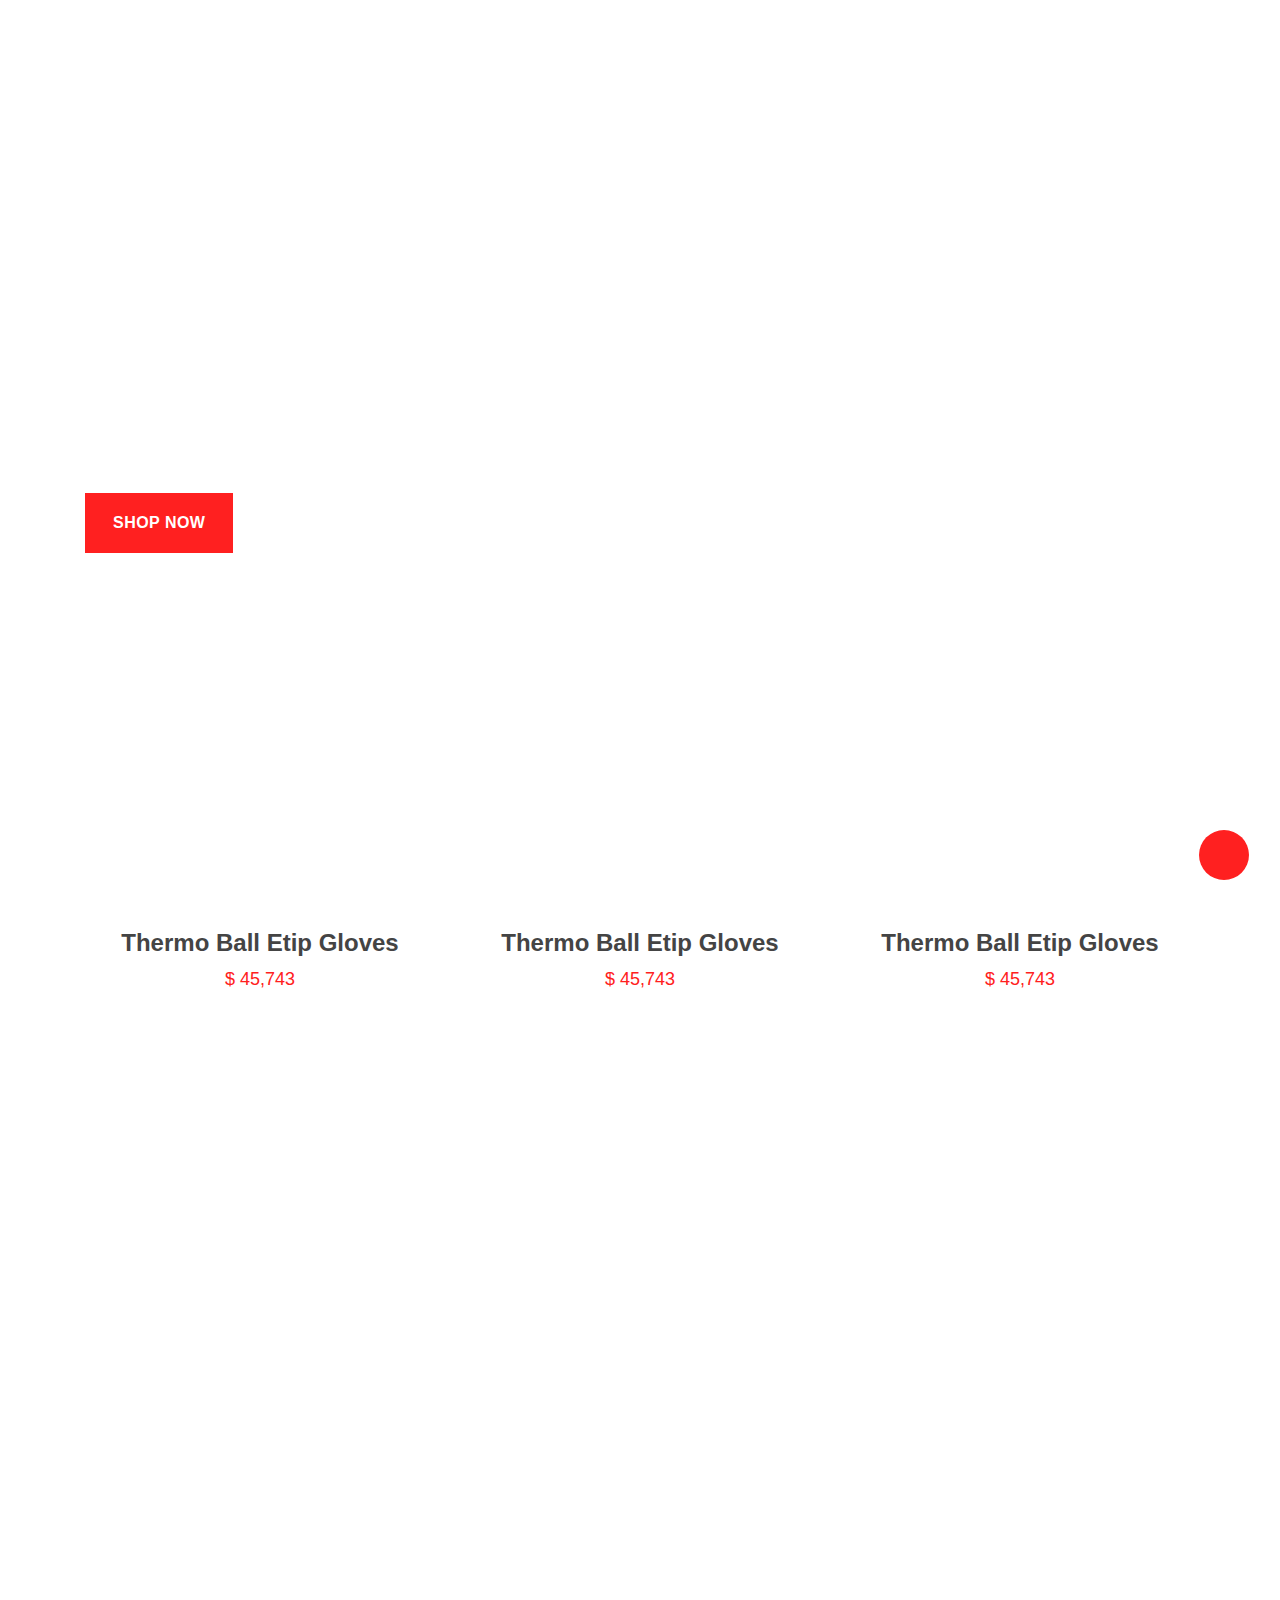
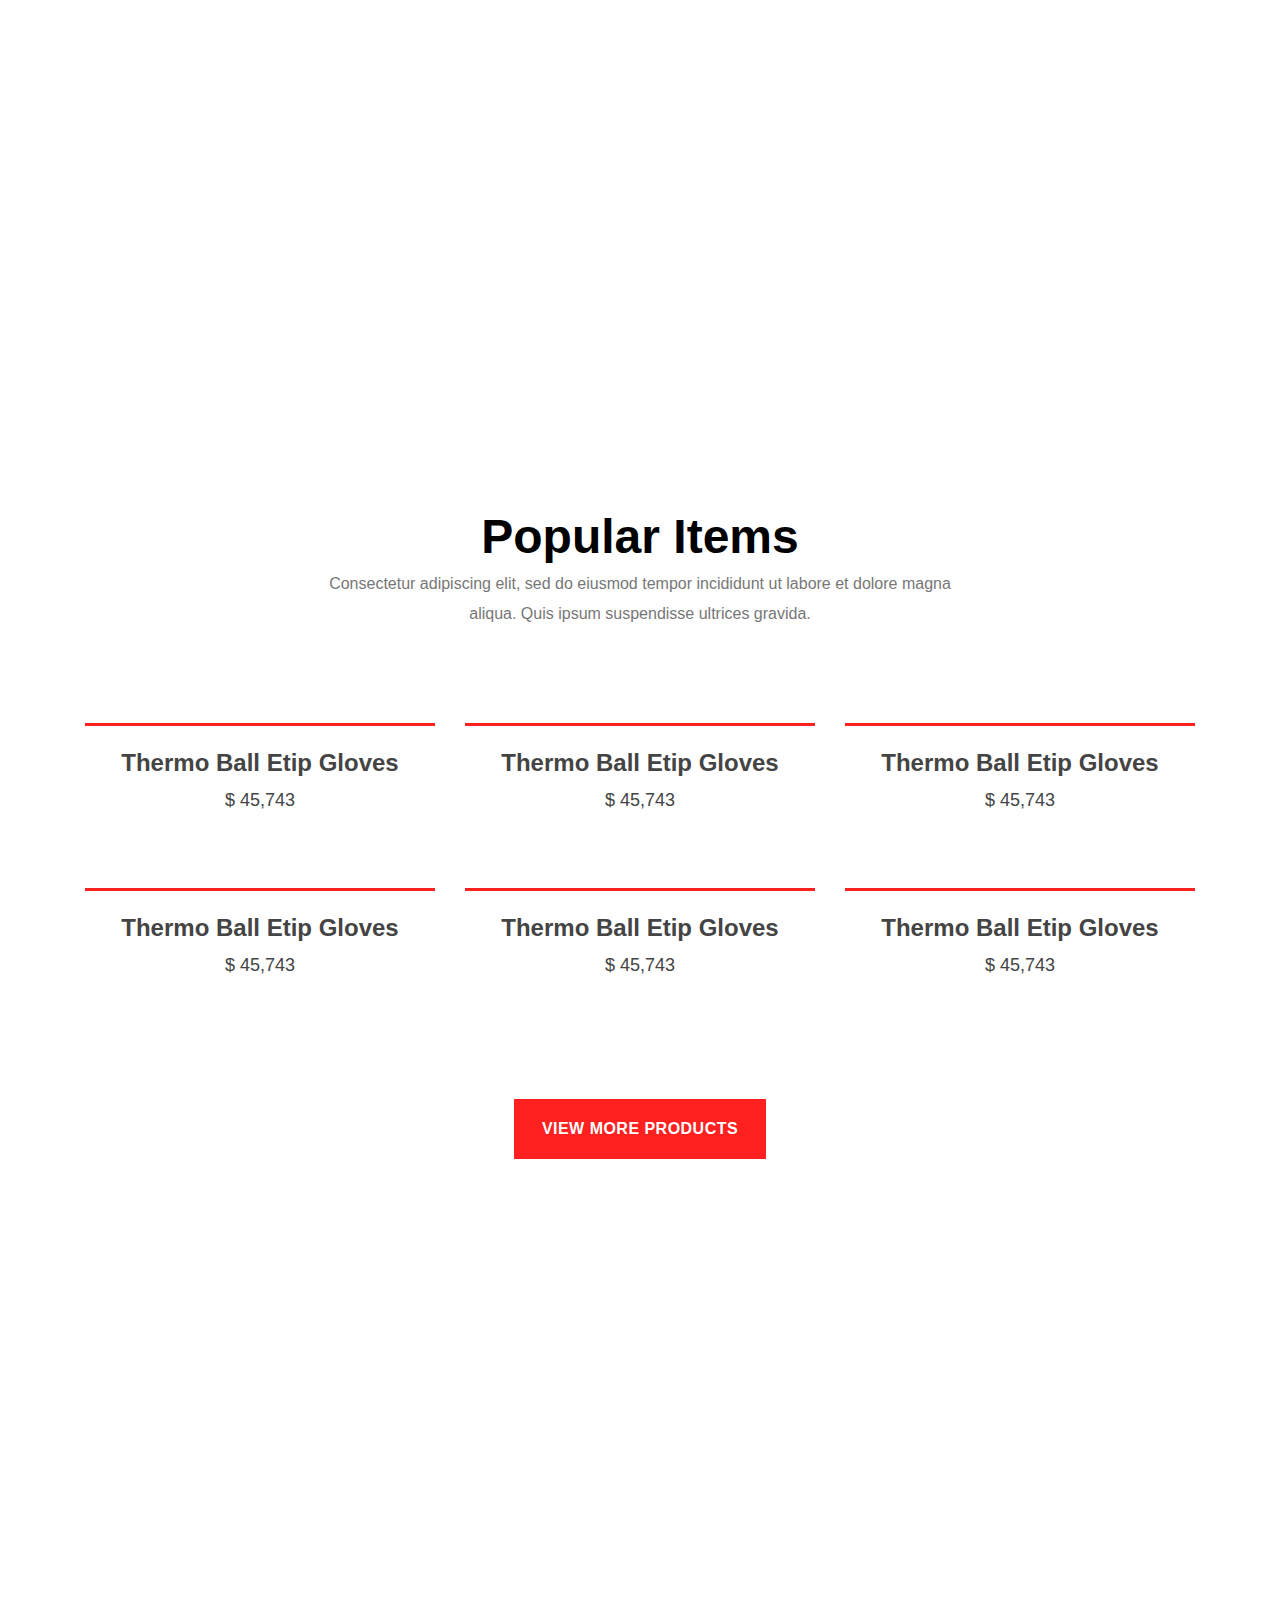
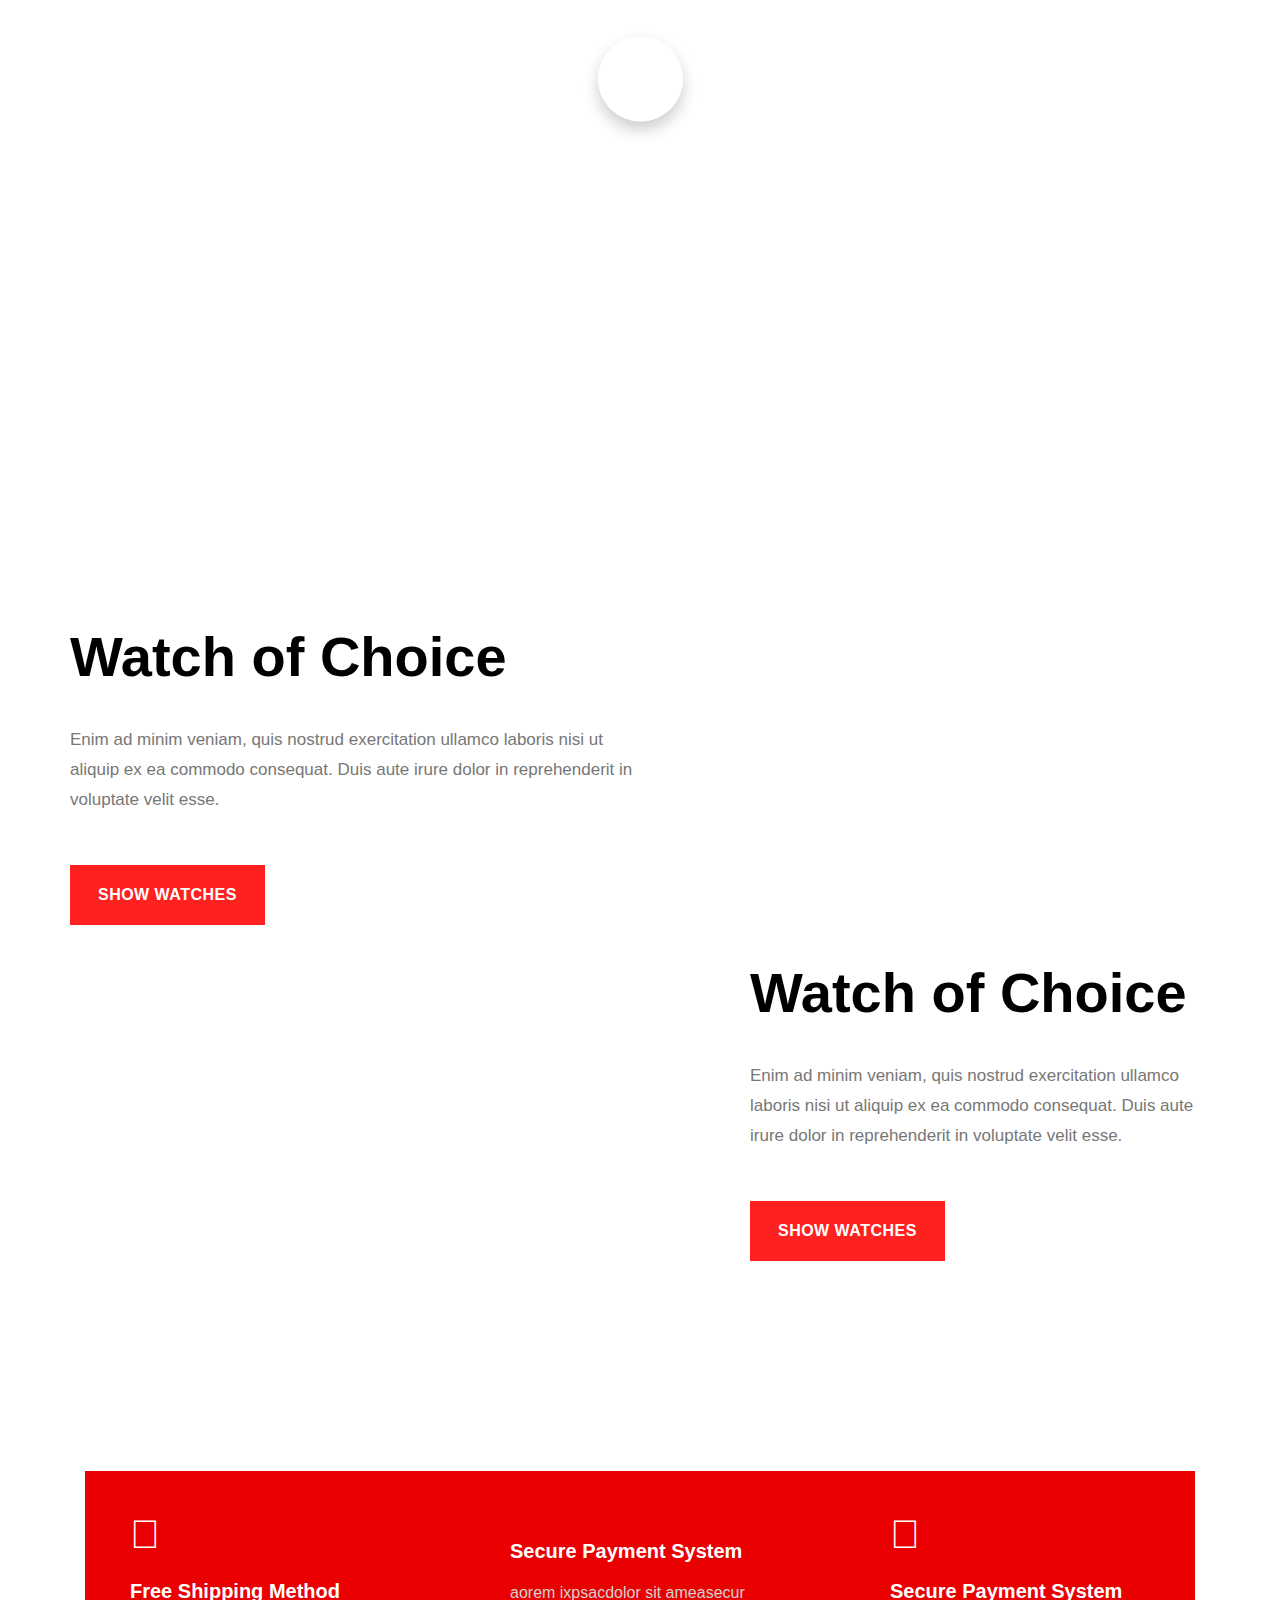
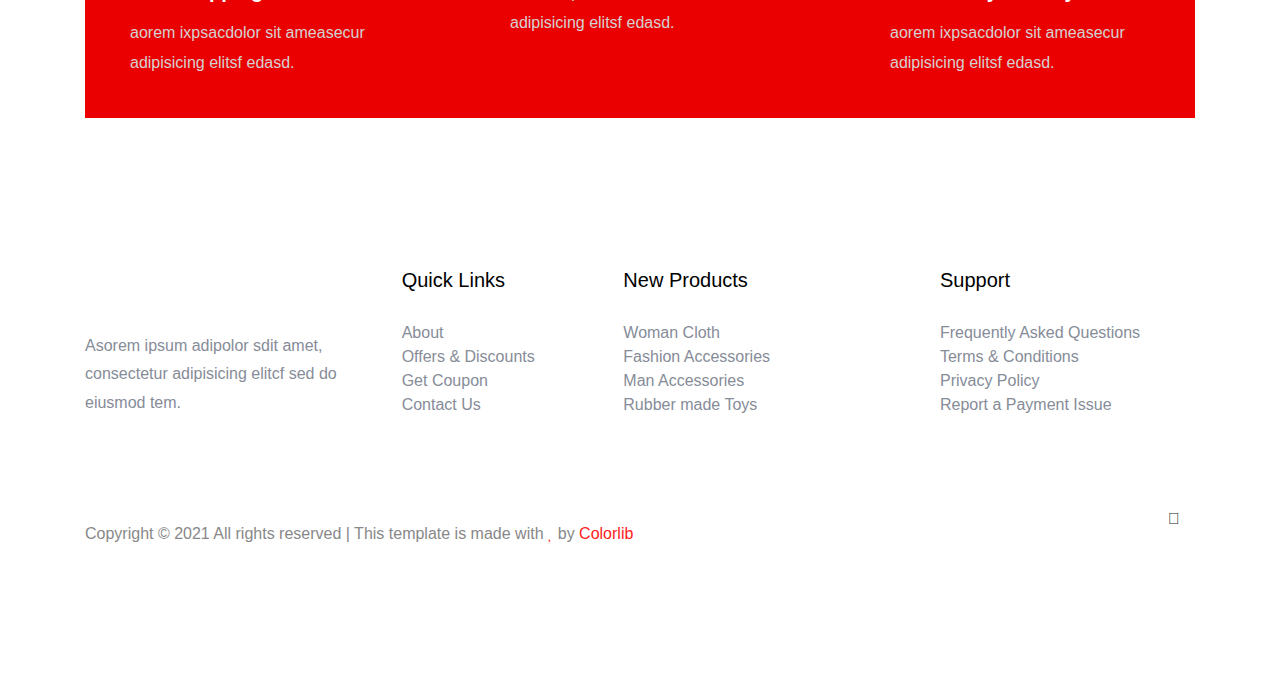
==== index.html @ bd512406 "Add files via upload" ====
<!DOCTYPE html>
<html lang="en">

<head>

    <!-- REQUIRED META -->

    <meta charset="UTF-8">
    <meta http-equiv="X-UA-Compatible" content="IE=edge">
    <meta name="viewport" content="width=device-width, initial-scale=1.0">

    <!-- FAVICON -->

    <link rel="shortcut icon" href="img/favicon.ico">

    <!-- FONTAWESOME -->

    <link rel="stylesheet" href="css/all.min.css">

    <!-- BOOTSTRAP -->

    <link rel="stylesheet" href="css/bootstrap.min.css">

    <!-- WOW -->

    <link rel="stylesheet" href="css/animate.css">

    <!-- OWL CAROUSEL -->

    <link rel="stylesheet" href="css/owl.carousel.min.css">

    <!-- CSS STYLE -->

    <link rel="stylesheet" href="css/style.css">

    <title>Watch shop | Home</title>

</head>

<body>

    <main>

        <!-- PRELOADER -->

        <div class="preloader">
            <img src="img/logo/logo.png" alt="">
        </div>

        <!-- HEADER -->

        <header>

            <!-- NAVBAR -->

            <div class="header-area">
                <div class="container-fluid navobar">
                    <nav class="navbar navbar-expand-lg navbar-light bg-light">
                        <a class="navbar-brand" href="index.html">
                            <img src="img/logo/logo.png" alt="">
                        </a>
                        <button class="navbar-toggler" type="button" data-toggle="collapse"
                            data-target="#navbarSupportedContent" aria-controls="navbarSupportedContent"
                            aria-expanded="false" aria-label="Toggle navigation">
                            <span class="navbar-toggler-icon"></span>
                        </button>

                        <div class="collapse navbar-collapse" id="navbarSupportedContent">
                            <ul class="navbar-nav m-auto">
                                <li class="nav-item active">
                                    <a class="nav-link" href="index.html">Home
                                        <span class="sr-only">(current)</span>
                                    </a>
                                </li>
                                <li class="nav-item">
                                    <a class="nav-link" href="shop.html">Shop</a>
                                </li>
                                <li class="nav-item">
                                    <a class="nav-link" href="about.html">About</a>
                                </li>
                                <li class="nav-item dropdown hot">
                                    <a class="nav-link navodrop" id="navbarDropdown" role="button"
                                        data-toggle="dropdown" aria-haspopup="true" aria-expanded="false">
                                        Latest
                                    </a>
                                    <div class="dropdown-menu" aria-labelledby="navbarDropdown">
                                        <a class="dropdown-item" href="shop.html">Product List</a>
                                        <a class="dropdown-item" href="project-details.html">Product Details</a>
                                    </div>
                                </li>
                                <li class="nav-item dropdown">
                                    <a class="nav-link" id="navbarDropdown" role="button" data-toggle="dropdown"
                                        aria-haspopup="true" aria-expanded="false">
                                        Blog
                                    </a>
                                    <div class="dropdown-menu" aria-labelledby="navbarDropdown">
                                        <a class="dropdown-item" href="blog.html">Blog</a>
                                        <a class="dropdown-item" href="blog-details.html">Blog Details</a>
                                    </div>
                                </li>
                                <li class="nav-item dropdown">
                                    <a class="nav-link" href="#" id="navbarDropdown" role="button"
                                        data-toggle="dropdown" aria-haspopup="true" aria-expanded="false">
                                        Pages
                                    </a>
                                    <div class="dropdown-menu" aria-labelledby="navbarDropdown">
                                        <a class="dropdown-item" href="login.html">Login</a>
                                        <a class="dropdown-item" href="#">Cart</a>
                                        <a class="dropdown-item" href="#">Element</a>
                                        <a class="dropdown-item" href="#">Confirmation</a>
                                        <a class="dropdown-item" href="#">Product Checkout</a>
                                    </div>
                                </li>
                                <li class="nav-item">
                                    <a class="nav-link" href="contact.html">Contact</a>
                                </li>
                            </ul>
                            <div class="nav-right-side">
                                <ul>
                                    <li>
                                        <div class="search-nav">
                                            <span class="fal fa-search"></span>
                                        </div>
                                    </li>
                                    <li>
                                        <a href="login.html">
                                            <span class="fal fa-user"></span>
                                        </a>
                                    </li>
                                    <li>
                                        <a href="">
                                            <span class="fal fa-shopping-cart"></span>
                                        </a>
                                    </li>
                                </ul>
                            </div>
                        </div>
                    </nav>
                </div>
            </div>

        </header>

        <!-- BACKGROUND -->

        <div class="slider slider-bg">
            <div class="container">
                <div class="row row justify-content-between align-items-center">
                    <div class="col-lg-8 col-md-8">
                        <div class="slider-text wow fadeInLeft">
                            <h1>Select Your New Perfect Style</h1>
                            <p>
                                Ut enim ad minim veniam, quis nostrud exercitation ullamco laboris nisi ut aliquip
                                ex ea commodo consequat is aute irure.
                            </p>
                            <div class="btn-slider">
                                <a href="#" class="btn hero-btn">Shop Now</a>
                            </div>
                        </div>
                    </div>
                    <div class="col-lg-4 col-md-4">
                        <div class="slider-img wow heartBeat" style="overflow: hidden;" data-wow-duration="2s">
                            <img src="img/hero/watch.png" class="wow pulse" data-wow-duration="3s"
                                data-wow-iteration="infinite" alt="">
                        </div>
                    </div>
                </div>
            </div>
        </div>

        <!-- NEW ARRIVALS -->

        <section class="product-area p-30">
            <div class="container">
                <div class="row">
                    <div class="col-12">
                        <div class="product-title mb-70">
                            <h2>New Arrivals</h2>
                        </div>
                    </div>
                </div>
                <div class="row">
                    <div class="col-xl-4 col-lg-4 col-md-6 col-sm-6">
                        <div class="single-product text-center mb-30">
                            <div class="product-img">
                                <img src="img/gallery/new_product1.png" alt="">
                            </div>
                            <div class="product-text">
                                <h3>
                                    <a href="">Thermo Ball Etip Gloves</a>
                                </h3>
                                <span>$ 45,743</span>
                            </div>
                        </div>
                    </div>
                    <div class="col-xl-4 col-lg-4 col-md-6 col-sm-6">
                        <div class="single-product text-center mb-30">
                            <div class="product-img">
                                <img src="img/gallery/new_product2.png" alt="">
                            </div>
                            <div class="product-text">
                                <h3>
                                    <a href="">Thermo Ball Etip Gloves</a>
                                </h3>
                                <span>$ 45,743</span>
                            </div>
                        </div>
                    </div>
                    <div class="col-xl-4 col-lg-4 col-md-6 col-sm-6">
                        <div class="single-product text-center mb-30">
                            <div class="product-img">
                                <img src="img/gallery/new_product3.png" alt="">
                            </div>
                            <div class="product-text">
                                <h3>
                                    <a href="">Thermo Ball Etip Gloves</a>
                                </h3>
                                <span>$ 45,743</span>
                            </div>
                        </div>
                    </div>
                </div>
            </div>
        </section>

        <!-- GALLERY -->

        <section class="gallery-section">
            <div class="container-fluid p-0 over">
                <div class="row">
                    <div class="col-xl-6 col-lg-4 col-md-6 col-sm-6">
                        <div class="gallery-post mb-30">
                            <div class="gallery-img big-img" style=" background-image: url(img/gallery/gallery1.png);">
                            </div>
                        </div>
                    </div>
                    <div class="col-xl-3 col-lg-4 col-md-6 col-sm-6">
                        <div class="gallery-post mb-30">
                            <div class="gallery-img big-img" style=" background-image: url(img/gallery/gallery2.png);">
                            </div>
                        </div>
                    </div>
                    <div class="col-xl-3 col-lg-4 col-md-12">
                        <div class="row">
                            <div class="col-xl-12 col-lg-12 col-md-6 col-sm-6">
                                <div class="gallery-post mb-30">
                                    <div class="gallery-img small-img"
                                        style="background-image: url(img/gallery/gallery3.png);"></div>
                                </div>
                            </div>
                            <div class="col-xl-12 col-lg-12 col-md-6 col-sm-6">
                                <div class="gallery-post mb-30">
                                    <div class="gallery-img small-img"
                                        style="background-image: url(img/gallery/gallery4.png);"></div>
                                </div>
                            </div>
                        </div>
                    </div>
                </div>
            </div>
        </section>

        <!-- POPULAR ITEMS -->

        <section class="popular-section p-30">
            <div class="container">
                <div class="row justify-content-center">
                    <div class="col-xl-7 col-lg-8 col-md-10">
                        <div class="popular-title mb-70 text-center">
                            <h2>Popular Items</h2>
                            <p>
                                Consectetur adipiscing elit, sed do eiusmod tempor incididunt ut labore et dolore magna
                                aliqua. Quis ipsum suspendisse ultrices gravida.
                            </p>
                        </div>
                    </div>
                </div>
                <div class="row">
                    <div class="col-xl-4 col-lg-4 col-md-6 col-sm-6">
                        <div class="single-item mb-50 text-center">
                            <div class="popular-img">
                                <img src="img/gallery/popular1.png" alt="">
                                <a href="">
                                    <div class="add-cart">
                                        <span>Add To Cart</span>
                                    </div>
                                </a>

                                <div class="fav-heart">
                                    <span class="fal fa-heart fa-2x"></span>
                                </div>
                            </div>
                            <div class="popular-text">
                                <h3>
                                    <a href="">Thermo Ball Etip Gloves</a>
                                </h3>
                                <span>$ 45,743</span>
                            </div>
                        </div>
                    </div>
                    <div class="col-xl-4 col-lg-4 col-md-6 col-sm-6">
                        <div class="single-item mb-50 text-center">
                            <div class="popular-img">
                                <img src="img/gallery/popular2.png" alt="">
                                <a href="">
                                    <div class="add-cart">
                                        <span>Add To Cart</span>
                                    </div>
                                </a>
                                <div class="fav-heart">
                                    <span class="fal fa-heart fa-2x"></span>
                                </div>
                            </div>
                            <div class="popular-text">
                                <h3>
                                    <a href="">Thermo Ball Etip Gloves</a>
                                </h3>
                                <span>$ 45,743</span>
                            </div>
                        </div>
                    </div>
                    <div class="col-xl-4 col-lg-4 col-md-6 col-sm-6">
                        <div class="single-item mb-50 text-center">
                            <div class="popular-img">
                                <img src="img/gallery/popular3.png" alt="">
                                <a href="">
                                    <div class="add-cart">
                                        <span>Add To Cart</span>
                                    </div>
                                </a>
                                <div class="fav-heart">
                                    <span class="fal fa-heart fa-2x"></span>
                                </div>
                            </div>
                            <div class="popular-text">
                                <h3>
                                    <a href="">Thermo Ball Etip Gloves</a>
                                </h3>
                                <span>$ 45,743</span>
                            </div>
                        </div>
                    </div>
                    <div class="col-xl-4 col-lg-4 col-md-6 col-sm-6">
                        <div class="single-item mb-50 text-center">
                            <div class="popular-img">
                                <img src="img/gallery/popular4.png" alt="">
                                <a href="">
                                    <div class="add-cart">
                                        <span>Add To Cart</span>
                                    </div>
                                </a>
                                <div class="fav-heart">
                                    <span class="fal fa-heart fa-2x"></span>
                                </div>
                            </div>
                            <div class="popular-text">
                                <h3>
                                    <a href="">Thermo Ball Etip Gloves</a>
                                </h3>
                                <span>$ 45,743</span>
                            </div>
                        </div>
                    </div>
                    <div class="col-xl-4 col-lg-4 col-md-6 col-sm-6">
                        <div class="single-item mb-50 text-center">
                            <div class="popular-img">
                                <img src="img/gallery/popular5.png" alt="">
                                <a href="">
                                    <div class="add-cart">
                                        <span>Add To Cart</span>
                                    </div>
                                </a>
                                <div class="fav-heart">
                                    <span class="fal fa-heart fa-2x"></span>
                                </div>
                            </div>
                            <div class="popular-text">
                                <h3>
                                    <a href="">Thermo Ball Etip Gloves</a>
                                </h3>
                                <span>$ 45,743</span>
                            </div>
                        </div>
                    </div>
                    <div class="col-xl-4 col-lg-4 col-md-6 col-sm-6">
                        <div class="single-item mb-50 text-center">
                            <div class="popular-img">
                                <img src="img/gallery/popular6.png" alt="">
                                <a href="">
                                    <div class="add-cart">
                                        <span>Add To Cart</span>
                                    </div>
                                </a>
                                <div class="fav-heart">
                                    <span class="fal fa-heart fa-2x"></span>
                                </div>
                            </div>
                            <div class="popular-text">
                                <h3>
                                    <a href="">Thermo Ball Etip Gloves</a>
                                </h3>
                                <span>$ 45,743</span>
                            </div>
                        </div>
                    </div>
                </div>
                <div class="row justify-content-center">
                    <div class="more-btn pt-70">
                        <a href="" class="btn view-btn">View More Products</a>
                    </div>
                </div>
            </div>
        </section>

        <!-- VIDEO SECTION -->

        <section class="video">
            <div class="container-fluid">
                <div class="row align-items-center">
                    <div class="col-lg-12">
                        <div class="video-down">
                            <div class="play-btn ">
                                <a class="popup-video" href="https://www.youtube.com/watch?v=KMc6DyEJp04">
                                    <i class="fas fa-play"></i>
                                </a>
                            </div>
                        </div>
                    </div>
                </div>
                <div class="content-box">
                    <div class="content">
                        <h3>Next Video</h3>
                        <a href="#">
                            <i class="far fa-arrow-right"></i>
                        </a>
                    </div>
                </div>
            </div>
        </section>

        <!-- WATCH AREA -->

        <section class="watch pb-130">
            <div class="container">
                <div class="row align-items-center justify-content-between p-130">
                    <div class="col-lg-6 col-md-6">
                        <div class="row align-items-center justify-content-between p-130">
                            <div class="watch-info mb-40">
                                <h2>Watch of Choice</h2>
                                <p>
                                    Enim ad minim veniam, quis nostrud exercitation ullamco laboris nisi ut aliquip ex
                                    ea
                                    commodo
                                    consequat. Duis aute irure dolor in reprehenderit in voluptate velit esse.
                                </p>
                                <a href="" class="btn">Show Watches</a>
                            </div>
                        </div>
                    </div>
                    <div class="col-lg-6 col-md-6 col-sm-10">
                        <div class="watch-img mb-40">
                            <img src="img/gallery/choce_watch1.png" alt="">
                        </div>
                    </div>
                </div>
                <div class="row align-items-center justify-content-between">
                    <div class="col-lg-6 col-md-6 col-sm-10">
                        <div class="watch-img mb-40">
                            <img src="img/gallery/choce_watch2.png" alt="">
                        </div>
                    </div>
                    <div class="col-lg-5 col-md-6">
                        <div class="watch-info mb-40">
                            <h2>Watch of Choice</h2>
                            <p>
                                Enim ad minim veniam, quis nostrud exercitation ullamco laboris nisi ut aliquip ex ea
                                commodo consequat. Duis aute irure dolor in reprehenderit in voluptate velit esse.
                            </p>
                            <a href="" class="btn">Show Watches</a>
                        </div>
                    </div>
                </div>
            </div>
        </section>

        <!-- SHOP SECTION -->

        <section class="featured-area">
            <div class="container">
                <div class="method-down">
                    <div class="row d-flex justify-content-between">
                        <div class="col-xl-4 col-lg-4 col-md-6">
                            <div class="single-way mb-40">
                                <i class="fal fa-box"></i>
                                <h6>Free Shipping Method</h6>
                                <p>aorem ixpsacdolor sit ameasecur adipisicing elitsf edasd.</p>
                            </div>
                        </div>
                        <div class="col-xl-4 col-lg-4 col-md-6">
                            <div class="single-way mb-40">
                                <i class="fal fa-lock-alt"></i>
                                <h6>Secure Payment System</h6>
                                <p>aorem ixpsacdolor sit ameasecur adipisicing elitsf edasd.</p>
                            </div>
                        </div>
                        <div class="col-xl-4 col-lg-4 col-md-6">
                            <div class="single-way mb-40">
                                <i class="fal fa-sync"></i>
                                <h6>Secure Payment System</h6>
                                <p>aorem ixpsacdolor sit ameasecur adipisicing elitsf edasd.</p>
                            </div>
                        </div>

                    </div>
                </div>
            </div>
        </section>

        <!-- FOOTER -->

        <footer class="padding">
            <div class="container">
                <div class="row d-flex justify-content-between">
                    <div class="col-xl-3 col-lg-3 col-md-5 col-sm-6">
                        <div class="single-footer">
                            <div class="single-footer-caption mb-30">
                                <div class="footer-logo">
                                    <a href="index-2.html">
                                        <img src="img/logo/logo.png" alt="">
                                    </a>
                                </div>
                                <div class="footer-title">
                                    <div class="footer-text">
                                        <p>
                                            Asorem ipsum adipolor sdit amet, consectetur adipisicing elitcf sed do
                                            eiusmod tem.
                                        </p>
                                    </div>
                                </div>
                            </div>
                        </div>
                    </div>
                    <div class="col-xl-2 col-lg-3 col-md-3 col-sm-5">
                        <div class="single-footer">
                            <div class="single-footer-caption mb-30">
                                <div class="footer-title">
                                    <h4>Quick Links</h4>
                                </div>
                                <div class="footer-list">
                                    <p>
                                        <a href="#">About</a>
                                    </p>
                                    <p>
                                        <a href="#"> Offers &amp; Discounts</a>
                                    </p>
                                    <p>
                                        <a href="#"> Get Coupon</a>
                                    </p>
                                    <p>
                                        <a href="#"> Contact Us</a>
                                    </p>
                                </div>
                            </div>
                        </div>
                    </div>
                    <div class="col-xl-3 col-lg-3 col-md-4 col-sm-7">
                        <div class="single-footer">
                            <div class="single-footer-caption mb-30">
                                <div class="footer-title">
                                    <h4>New Products</h4>
                                </div>
                                <div class="footer-list">
                                    <p>
                                        <a href="#">Woman Cloth</a>
                                    </p>
                                    <p>
                                        <a href="#">Fashion Accessories</a>
                                    </p>
                                    <p>
                                        <a href="#"> Man Accessories</a>
                                    </p>
                                    <p>
                                        <a href="#"> Rubber made Toys</a>
                                    </p>
                                </div>
                            </div>
                        </div>
                    </div>
                    <div class="col-xl-3 col-lg-3 col-md-5 col-sm-7">
                        <div class="single-footer">
                            <div class="single-footer-caption mb-30">
                                <div class="footer-title">
                                    <h4>Support</h4>
                                </div>
                                <div class="footer-list">
                                    <p>
                                        <a href="#">Frequently Asked Questions</a>
                                    </p>
                                    <p>
                                        <a href="#">Terms &amp; Conditions</a>
                                    </p>
                                    <p>
                                        <a href="#">Privacy Policy</a>
                                    </p>
                                    <p>
                                        <a href="#">Report a Payment Issue</a>
                                    </p>
                                </div>
                            </div>
                        </div>
                    </div>
                </div>
                <div class="row align-items-center">
                    <div class="col-xl-7 col-lg-8 col-md-7">
                        <div class="copyright">
                            <p>
                                Copyright © 2021 All rights reserved | This template is made with
                                <i class="fal fa-heart"></i>
                                by
                                <a href="https://colorlib.com/" target="_blank">Colorlib</a>
                            </p>
                        </div>
                    </div>
                    <div class="col-xl-5 col-lg-4 col-md-5">
                        <div class="footer-right-side text-right">
                            <div class="footer-social">
                                <a href="#">
                                    <i class="fab fa-twitter"></i>
                                </a>
                                <a href="#">
                                    <i class="fab fa-facebook-f"></i>
                                </a>
                                <a href="#">
                                    <i class="fab fa-behance"></i>
                                </a>
                                <a href="#">
                                    <i class="fal fa-globe"></i>
                                </a>
                            </div>
                        </div>
                    </div>
                </div>
            </div>
        </footer>

        <!-- SEARCH BOX -->

        <div class="search-box" style="display: none;">
            <div class="h-100 d-flex align-items-center justify-content-center">
                <div class="search-close">×</div>
            </div>
            <form action="" class="search-form">
                <input type="text" id="search-input" placeholder="Searching key.....">
            </form>
        </div>

        <!-- SCROLL UP -->

        <a id="scrollUp" href="#top" style="position: fixed; z-index: 2147483647; display: block;">
            <i class="fal fa-level-up"></i>
        </a>

    </main>

    <!-- JQUERY -->

    <script src="js/jquery-3.5.1.slim.min.js"></script>

    <!-- BOOTSTRAP -->

    <script src="js/bootstrap.min.js"></script>

    <!-- FONTAWESOME -->

    <script src="js/fontawesomepro.js"></script>

    <!-- OWL CAROUSEL -->

    <script src="js/owl.carousel.min.js"></script>

    <!-- WOW -->

    <script src="js/wow.min.js"></script>

    <!-- CUSTOM JS -->

    <script src="js/cutom.js"></script>

    <!-- INNER SCRIPT -->

    <script>
        new WOW().init();
    </script>

</body>

</html>
---- css/style.css ----
* {
    padding: 0;
    margin: 0;
    box-sizing: border-box;
}

a:hover {
    text-decoration: none;
}

p {
    margin-bottom: 0;
}

img {
    width: 100%;
}

.pt-70 {
    padding-top: 70px;
}

.padding {
    padding-top: 150px;
    padding-bottom: 120px;
}

.mb-30 {
    margin-bottom: 30px;
}

.mb-50 {
    margin-bottom: 50px;
}

.mb-40 {
    margin-bottom: 40px;
}

.mb-70 {
    margin-bottom: 70px;
}

.mb-100 {
    margin-bottom: 100px;
}

.pb-130 {
    padding-bottom: 130px;
}

ul {
    list-style: none;
}

html {
    scroll-behavior: smooth;
}

/* SCROLLBAR */

::-webkit-scrollbar {
    width: 10px;
}

::-webkit-scrollbar-thumb {
    background-color: #f81f1f;
    border-radius: 3px;
}

/* PRELOADER */

.preloader {
    position: fixed;
    top: 0;
    left: 0;
    background-color: white;
    z-index: 1;
    height: 100%;
    width: 100%;
    display: flex;
    justify-content: center;
    align-items: center;
}

.preloader img {
    width: 250px;
    animation: preloader 1s cubic-bezier(0, 0.2, 0.8, 1) infinite;
}

.disappear {
    animation: vanish 1s forwards;
}

@keyframes vanish {
    100% {
        opacity: 0;
        visibility: hidden;
    }
}

@keyframes preloader {
    0% {
        transform: rotateY(0deg);
    }
    50% {
        transform: rotateY(180deg);
    }
    100% {
        transform: rotateY(360deg);
    }
}

/* NAVBAR */

.navobar {
    padding: 0px;
}

.navbar-light .navbar-nav .nav-link {
    font-size: 16px;
    color: #141517;
    font-weight: 600;
    display: block;
    transition: all .3s ease-out 0s;
    text-transform: capitalize;
    padding: 41px 21px;
    font-family: "Josefin Sans", sans-serif;
}

.navbar-light .navbar-nav .nav-link:hover {
    color: #ff2020;
}

.navbar-nav .hot {
    position: relative;
}

.navbar-light .navbar-nav .hot::before {
    position: absolute;
    content: "HOT";
    background: #ff003c;
    color: #fff;
    text-align: center;
    border-radius: 8px;
    font-size: 10px;
    top: 19px;
    right: -13px;
    transition: all .2s ease-out 0s;
    box-shadow: 0 2px 5px rgba(0, 0, 0, 0.3);
    padding: 3px 8px;
    text-transform: uppercase;
    letter-spacing: 1px;
    font-weight: 500;
}

.nav-right-side ul {
    display: flex !important;
}

.nav-right-side ul li {
    padding: 25px;
    color: #000000;
}

.nav-right-side ul li a {
    color: #000000;
}

.search-nav .fa-search:hover,
.nav-right-side ul li a:hover {
    color: #ff2020;
    cursor: pointer;
    transition: .2s all;
}

.dropdown-menu {
    transition: all .2s ease-out 0s;
    margin: 0;
    border-top: 3px solid #ff2020;
}

.dropdown-menu::before {
    border-style: solid;
    border-width: 0 6px 6px 6px;
    border-color: transparent transparent red transparent;
    content: "";
    top: -9px;
    left: 15%;
    position: absolute;
    z-index: -1;
    overflow: hidden;
    transition: all .3s ease-out 0s;
}

.dropdown-item:hover {
    color: #fff;
    text-decoration: none;
    background-color: #f81f1f;
}

.dropdown:hover>.dropdown-menu {
    display: block;
}

/* BACKGROUNDS */

.slider-bg {
    background-color: #f0f0f2;
}

.slider-text h1 {
    font-family: fantasy;
    font-size: 96px;
    font-weight: 700;
    margin-bottom: 26px;
    color: #0b1c39;
}

.slider-text p {
    font-family: fantasy;
    font-size: 17px;
    line-height: 1.6;
    font-weight: 400;
    color: #212025;
    margin-bottom: 60px;
    padding-right: 50px;
}

.hero-btn {
    padding: 25px 29px;
    background: #4a4a4b;
}

.btn {
    font-family: monospace;
    text-transform: uppercase;
    color: #fff;
    font-size: 16px;
    font-weight: 600;
    border-radius: 0px;
    display: inline-block;
}

.bg {
    background-image: url(../img/hero/about_hero.png);
    min-height: 500px;
    background-repeat: no-repeat;
    background-position: center center;
}

.bg-text h2 {
    font-size: 70px;
    font-weight: 700;
    font-family: "Josefin Sans", sans-serif;
    color: #0b1c39;
}

/* NEW ARRIVALS */

.product-area {
    padding-top: 200px;
    padding-bottom: 170px;
}

.product-title h2 {
    color: #000;
    font-size: 48px;
    font-weight: 700;
    line-height: 1;
    font-family: 'Segoe UI', Tahoma, Geneva, Verdana, sans-serif;
}

.product-img {
    overflow: hidden;
    margin-bottom: 30px;
}

.product-img img {
    width: 100%;
    transform: scale(1);
    transition: all .4s ease-out 0s;
}

.product-img img:hover {
    transform: scale(1.1);
}

.product-text h3 a {
    color: #444444;
    font-weight: 700;
    font-size: 24px;
    margin-bottom: 12px;
}

.product-text span {
    color: #ff2020;
    font-size: 18px;
    font-weight: 500;
    display: block;
}

/* GALLERY AREA */

.over {
    overflow: hidden;
}

.gallery-post {
    position: relative;
    overflow: hidden;
}

.gallery-post::before {
    position: absolute;
    top: 0;
    left: 0;
    right: 0;
    height: 100%;
    width: 100%;
    content: "";
    background-color: rgba(1, 10, 28, 0.3);
    opacity: 0;
    z-index: 1;
    transition: all .4s ease-out 0s;
}

.big-img {
    position: relative;
    height: 690px;
    background-size: cover;
    background-repeat: no-repeat;
}

.gallery-img {
    transform: scale(1.06);
    transition: all .4s ease-out 0s;
}

.gallery-post:hover .gallery-img {
    transform: scale(1)
}

.gallery-post:hover::before {
    opacity: 1;
    visibility: visible
}

.small-img {
    position: relative;
    height: 330px;
    background-size: cover;
    background-repeat: no-repeat
}

/* POPULAR ITEMS */

.popular-section {
    padding-top: 200px;
    padding-bottom: 170px;
}

.popular-title h2 {
    color: #000;
    font-size: 48px;
    font-weight: 700;
    line-height: 1;
}

.popular-title p {
    color: #777;
    font-size: 16px;
    line-height: 30px;
    margin-bottom: 15px;
    font-weight: normal;
}

.popular-img {
    overflow: hidden;
    border-bottom: 3px solid #ff2020;
    margin-bottom: 19px;
    position: relative;
}

.popular-img img {
    width: 100%
}

.add-cart {
    position: absolute;
    bottom: -20%;
    width: 100%;
    opacity: 0;
    visibility: hidden;
    transition: all .4s ease-out 0s;
}

.add-cart span {
    color: #fff;
    background: #f81f1f;
    padding: 20px 0;
    display: block;
    font-family: cursive;
    font-weight: 600;
}

.fav-heart {
    position: absolute;
    top: 12px;
    right: 20px;
    opacity: 0;
    visibility: hidden;
    transition: all .4s ease-out 0s;
}

.fav-heart span {
    color: #333333;
    font-size: 30px;
}

.popular-text h3 {
    color: #0b1c39;
    margin-top: 0px;
    font-style: normal;
    font-weight: 500;
}

.popular-text h3 a {
    color: #444444;
    font-weight: 700;
    font-size: 24px;
    margin-bottom: 12px;
}

.popular-text h3 a:hover {
    text-decoration: none;
}

.popular-text span {
    color: #444444;
    font-size: 18px;
    font-weight: 500;
    display: block;
}

.single-item:hover .popular-img .add-cart {
    bottom: 0;
    opacity: 1;
    visibility: visible
}

.single-item:hover .popular-img .fav-heart {
    opacity: 1;
    visibility: visible
}

.btn {
    background: #ff2020;
    font-family: "Josefin Sans", sans-serif;
    text-transform: uppercase;
    color: #fff;
    font-size: 16px;
    font-weight: 600;
    cursor: pointer;
    margin-bottom: 0;
    margin: 10px;
    transition: color 0.4s linear;
    padding: 30px 28px;
    letter-spacing: 0.03em;
    border-radius: 0px;
    position: relative;
    z-index: 1;
    border: 0;
    overflow: hidden;
    margin: 0;
    line-height: 0;
}

.btn:hover {
    color: #fff !important;
}

.btn::before {
    content: '';
    position: absolute;
    left: 0;
    top: 0;
    width: 100%;
    height: 100%;
    background: #4a4a4b;
    z-index: 1;
    transition: transform 0.5s;
    transform-origin: 0 0;
    transition-timing-function: cubic-bezier(0.5, 1.6, 0.4, 0.7);
    transform: scaleX(0);
}

.btn:hover::before {
    transform: scaleX(1);
    z-index: -1
}

.btn.focus, .btn:focus {
    outline: 0;
    box-shadow: none
}

/* VIDEO SECTION */

.video {
    background-image: url(../img/gallery/sectin_bg1.png);
    width: 100%;
    height: 700px;
    background-size: cover;
    background-repeat: no-repeat;
    display: flex;
    align-items: center;
    position: relative;
}

.video::before {
    position: absolute;
    top: 0;
    left: 0;
    right: 0;
    height: 100%;
    width: 100%;
    content: "";
    background-color: rgba(2, 5, 12, 0.5);
    opacity: 0;
    z-index: 0;
    transition: all .4s ease-out 0s;
}

.video-down .play-btn {
    position: absolute;
    top: 50%;
    left: 0;
    transform: translateY(-50%);
    right: 0;
    text-align: center;
}

.video-down .play-btn a {
    width: 85px;
    height: 85px;
    display: inline-block;
    line-height: 85px;
    text-align: center;
    color: #fff;
    border-radius: 50%;
    font-size: 24px;
    box-shadow: 0px 8px 16px 0px rgb(0 0 0 / 20%);
    padding-left: 5px;
    padding-top: 1px;
    border: 1px solid #fff;
    transform: scale(1);
}

.video .play-btn a:hover {
    background: #fff;
    color: #ff2020;
    border: 1px solid transparent
}

.video:hover::before {
    opacity: 1
}

.video:hover .play-btn a {
    transform: scale(1.1)
}

.content-box {
    position: absolute;
    bottom: 0px;
    left: 0px;
    z-index: 2;
    width: 34%;
}

.content-box .content {
    position: absolute;
    bottom: 0;
    align-items: end;
    background-image: url(../img/gallery/vidoe_more.png);
    background-size: cover;
    background-repeat: no-repeat;
    display: flex;
    justify-content: space-between;
    padding: 60px 143px 60px 80px;
    width: 100%;
    line-height: 1;
}

.content-box .content h3 {
    color: #ffffff;
    font-weight: 600;
    font-size: 16px;
    margin: 0;
    text-transform: uppercase;
    cursor: pointer;
}

.content-box .content a {
    color: #fff;
    display: block;
    position: relative;
    right: -34px;
    font-size: 30px;
}

/* WATCH CHOICE SECTION */

.watch {
    padding-top: 200px;
    padding-bottom: 170px;
}

.watch-info h2 {
    color: #000;
    font-size: 56px;
    font-weight: 700;
    line-height: 1;
    margin-bottom: 40px;
}

.watch-info p {
    margin-bottom: 50px;
    font-size: 17px;
    color: #777;
    line-height: 30px;
    font-family: "Roboto", sans-serif;
}

/* FEATURED SECTION */

.method-down {
    background: #ea0000;
}

.single-way {
    padding: 43px 20px 0 45px;
}

.fa-box, .fa-lock-alt, .fa-sync {
    font-size: 40px;
    color: #ffff;
    margin-bottom: 25px;
    display: block;
}

.single-way h6 {
    color: #fff;
    font-size: 20px;
    font-weight: 700;
    line-height: 1.2;
    margin-bottom: 15px;
    font-family: "Roboto", sans-serif;
}

.single-way p {
    font-size: 16px;
    color: #d3d1d1;
    line-height: 30px;
    margin-bottom: 15px;
    font-family: "Roboto", sans-serif;
}

/* OUR MISSION & OUR VISSION */

.about-info {
    padding-top: 200px;
    padding-bottom: 170px;
}

.our-mission h4,
.our-vision h4 {
    font-size: 30px;
    font-family: "Josefin Sans", sans-serif;
    font-weight: 700;
    margin-bottom: 30px;
    color: #000a2d;
    display: inline-block;
    position: relative;
    padding-left: 68px;
}

.our-mission h4::before,
.our-vision h4::before {
    position: absolute;
    content: "";
    width: 54px;
    height: 2px;
    background: #eb566c;
    left: 0px;
    top: 50%;
    transform: translateY(-50%);
}

.our-mission p,
.our-vision p {
    color: #464d65;
    font-size: 14px;
    line-height: 30px;
    margin-bottom: 15px;
    font-family: "Roboto", sans-serif;
}

/* CONTACT SECTION */

.contact-section {
    padding: 130px 0 100px;
}

.map {
    padding-bottom: 1.5rem !important;
    margin-bottom: 3rem!important;
    width: 100%;
}

.contact-title {
    font-size: 27px;
    font-weight: 600;
    margin-bottom: 20px;
}

.form-contact .form-control {
    border: 1px solid #e5e6e9;
    border-radius: 0px;
    height: 48px;
    padding-left: 18px;
    font-size: 13px;
    background: transparent;
}

.form-group textarea {
    height: 100%;
}

.contact-details {
    display: flex;
    margin-top: 30px;
}

.contact-icon {
    margin-right: 20px;
}

.contact-details .contact-icon i {
    color: #8f9195;
    font-size: 27px;
}

.contact-text h3 {
    font-size: 16px;
    color: #2a2a2a;
}

.contact-text h3 a {
    color: #2a2a2a;
}

.contact-text p {
    color: #8a8a8a;
}

.contact-btn {
    font-size: 15px;
    font-weight: 500;
    border-radius: 4px;
    border: 1px solid #fdcb9e;
    border-color: #fdcb9e;
    text-transform: uppercase;
    background-color: #ff2020;
    cursor: pointer;
    transition: .5s;
    padding: 12px 40px;
    color: #fff;
}

.contact-btn:hover {
    background-color: #ff003c;
    color: #000;
}

/* WATCHES SHOP */

.popular-items {
    padding-top: 190px;
    padding-bottom: 135px;
}

.select {
    border: none;
    background-color: #f2f2f2;
    color: #333333;
    border-radius: 30px;
    cursor: pointer;
    font-family: cursive;
    outline: none;
    font-size: 15px;
    font-weight: 500;
    height: 35px;
    display: block;
    padding-left: 18px;
    padding-right: 30px;
}

.nav-tabs {
    border-bottom: none;
    margin-bottom: 15px;
}

.nav-tabs .nav-link {
    border: none;
    color: #000;
}

.nav-tabs .nav-link.active {
    border-bottom: 2px solid #ff5757;
}

option {
    width: 100%;
}

/* SLIDER SECTION */

.slider-area {
    margin-top: 150px;
}

.single-text {
    margin: 100px 0 200px;
}

.single-text h3 {
    font-size: 40px;
    color: #0b1c39;
}

.single-text p {
    margin-top: 50px;
    color: #707070;
    font-size: 16px;
    line-height: 30px;
    margin-bottom: 15px;
}

.cart-area {
    margin-top: 60px;
}

.count-area {
    display: flex;
    align-items: center;
    justify-content: center;
}

.count-area p {
    margin-top: 0 !important;
    color: #828bb2;
}

.count {
    border: 1px solid #828bb2;
    margin: 0 35px;
}

.count input {
    background-color: #828bb2;
    border: 1px solid #828bb2;
    color: #fff;
}

.count-item,
.negative-count,
.positive-count {
    width: 50px;
    height: 50px;
    line-height: 50px;
    text-align: center;
    display: inline-block;
    outline: none;
}

.add-to-cart {
    margin-top: 60px;
}

.btn3 {
    display: inline-block;
    padding: 18px 36px;
    border-radius: 5px;
    background-color: transparent;
    border: 2px solid #2577fd;
    font-size: 15px;
    color: #2577fd;
    text-transform: uppercase;
    font-weight: bold;
    transition: .5s;
}

.btn3:hover {
    text-decoration: none;
    background-color: #2577fd;
    color: #fff;
}

/* SUBSCRIBTION SECTION */

.subsc {
    background-color: #191d34;
    padding: 200px 0px;
}

.subscribe {
    text-align: center;
}

.subscribe h2 {
    color: #fff;
    font-weight: 500;
    font-size: 2rem;
}

.subscribe p {
    color: #fff;
    font-size: 16px;
    line-height: 30px;
    margin-bottom: 15px;
}

.form {
    margin: 0 auto;
    margin-top: 45px;
    position: relative;
    max-width: 558px;
}

.form input {
    border: 1px solid #fff;
    width: 100%;
    background-color: transparent;
    color: #fff;
    border-radius: 50px;
    padding: 19px 30px;
    line-height: 20px;
}

.form ::placeholder {
    color: #E4D3DF
}

.btn-subscribe {
    padding: 15px 30px;
    line-height: 16px;
    border-radius: 50px;
    position: absolute;
    right: 5px;
    top: 5px;
    background-color: #2577fd;
    border: 2px solid #2577fd;
    font-size: 15px;
    font-weight: 500;
    transition: 0.5s;
    text-transform: capitalize;
    color: #fff;
}

.btn-subscribe:hover {
    background-color: #fff;
    color: #ff2020;

}

/* LOGIN SECTION */

.login {
    padding: 200px 0px;
}

.login-text {
    background-image: linear-gradient( 90deg, #B08EAD 0%, #4B3049 64%, #B08EAD 100%);
    background-size: 200% auto;
    padding: 80px 70px;
    height: 600px;
    display: flex;
    align-items: center;
    justify-content: center;
}

.inner-login {
    display: flex;
    justify-content: center;
    align-items: center;
}

.inner-login h2 {
    font-size: 24px;
    font-weight: 700;
    line-height: 35px;
    color: #fff;
    margin-bottom: 17px;
    font-family: "Josefin Sans", sans-serif;
}

.inner-login p {
    color: #fff;
    line-height: 25px;
    font-family: "Roboto", sans-serif;
    font-size: 16px;
    margin-bottom: 15px;
}

.login-btn {
    border: 1px solid #fff;
    background-color: transparent;
    font-size: 14px;
    margin-top: 28px;
    color: #fff !important;
    padding: 18px 36px;
    border-radius: 5px;
    text-transform: uppercase;
    font-weight: 400;
    transition: .5s;
}

.login-btn:hover {
    background-color: #fff;
    color: #ff2020 !important;
}

.login-form {
    padding: 80px 70px;
    height: 600px;
}

.inner-login-form h3 {
    font-size: 26px;
    line-height: 36px;
    font-weight: 700;
    margin-bottom: 80px;
    font-family: "Josefin Sans", sans-serif;
    color: #0b1c39;
}

.form-control {
    border: 0px solid transparent;
    border-bottom: 1px solid #ddd;
    border-radius: 0;
    background: #fff;
}

.form-group {
    margin-bottom: 1rem;
}

.new-account {
    margin-top: 11px;
}

.new-account label {
    color: #777;
    font-size: 14px;
    margin-left: 10px;
}

.btn-3 {
    width: 100%;
    margin: 30px 0 17px;
    padding: 18px 36px;
    border-radius: 5px;
    background-color: transparent;
    border: 1px solid #2577fd;
    font-size: 15px;
    color: #2577fd;
    font-weight: 400;
    transition: .5s;
}

.btn-3:hover {
    background-color: #2577fd;
    color: #fff;
}

.lost-pass {
    color: #777;
    display: flex;
    justify-content: flex-end;
}

/* BLOG AREA */

.blog-area {
    padding: 120px 0;
}

/* BLOG LEFT SIDE */

.blog-post {
    margin-bottom: 50px;
}

.blog-post-img {
    position: relative;
}

.blog-post-date {
    position: absolute;
    bottom: -20px;
    left: 40px;
    display: block;
    color: #fff;
    background-color: #ff2020;
    padding: 13px 30px;
    border-radius: 5px;
    transition: .5s all;
}

.blog-post-date:hover {
    background: transparent;
    color: #ff2020;
}

.blog-post-date h3 {
    margin-bottom: 0;
}

.blog-post-info {
    padding: 60px 30px 35px 35px;
    box-shadow: 0px 10px 20px 0px rgba(221, 221, 221, 0.3);
}

.blog-post-info a {
    font-size: 24px;
    margin-bottom: 15px;
}

.blog-post-info p {
    margin-bottom: 30px;
}

.blog-post-info h2 {
    font-size: 24px;
    margin-bottom: 15px;
    color: #001D38;
    font-weight: 600;
    transition: .3s all;
}

.blog-post-info h2:hover {
    color: #ff2020;
}

.blog-info-links a {
    font-size: 14px;
    color: #999999;
}

.blog-info-links a::after {
    content: "|";
    padding-left: 10px;
    padding-right: 10px;
}

.blog-info-links a:last-child::after {
    display: none;
}

/* PAGNITION SECTION */

.blog-nav {
    margin-top: 80px;
}

.page-link {
    font-size: 14px;
    width: 45px;
    height: 45px;
    margin-right: 10px;
    line-height: 30px;
    text-align: center;
    color: #001d38;
    background: #ffffff;
}

.page-link:hover {
    color: #ff2020;
    background: #ffffff;
}

/* SEARCH WIDGET */

.widget  {
    background: #fbf9ff;
    padding: 30px;
    margin-bottom: 30px;
}

.title {
    font-size: 20px;
    margin-bottom: 40px;
    line-height: 1.2em;
    color: #001D38;
}

.title::after {
    content: '';
    border-bottom: 1px solid #f0e9ff;
    padding-top: 15px;
    display: block;
}

.form-group {
    margin-bottom: 30px;
}

.form-control {
    height: 50px;
    border-color: #f0e9ff;
    font-size: 13px;
    padding-left: 20px;
}

.search-btn {
    background: #ff2020;
    border: 1px solid #f0e9ff;
    padding: 4px 15px;
    border-left: 0;
    cursor: pointer;
}

.search-btn .fa-search {
    font-size: 14px;
    color: #fff;
    font-weight: 500;
}

.boxed-btn {
    background: #ff2020;
    display: inline-block;
    padding: 12px 54px;
    font-family: "Poppins", sans-serif;
    font-size: 15px;
    font-weight: 500;
    border: 1px solid #ff2020;
    letter-spacing: 3px;
    text-align: center;
    color: #fff !important;
    text-transform: uppercase;
    cursor: pointer;
    transition: all .3s;
}

.boxed-btn:hover {
    background: #fff;
    color: #001d38 !important;
    border: 1px solid #ff2020;
}

/* CATEGORY WIDGET */

.category-list a {
    font-size: 16px;
    line-height: 20px;
    color: #afaeae;
}

.li {
    border-bottom: 1px solid #f0e9ff;
}

.li:last-child {
    border-bottom: none;
}

.li p {
    padding-bottom: 10px;
    padding-top: 10px;
}

.category-list a:hover {
    color: #ff2020;
}

/* RECENT POST */

.post-item {
    margin-bottom: 20px;
}

.post-item .post-body {
    justify-content: center;
    align-self: center;
    padding-left: 20px;
}

.post-item .post-body h3 {
    font-size: 16px;
    line-height: 20px;
    margin-bottom: 6px;
    transition: all 0.3s;
    color: #001D38;
}

.post-item .post-body p {
    font-size: 14px;
    line-height: 21px;
    margin-bottom: 0px;
    color: #596672;
}

.post-item .post-body a h3:hover {
    color: #ff2020;
}

.post-item img {
    width: 80px;
}

/* TAG WIDGET */

.tag-li {
    display: inline-block;
}

.tag-li a {
    display: inline-block;
    border: 1px solid #eeeeee;
    background: #fff;
    padding: 4px 20px;
    margin-bottom: 8px;
    margin-right: 3px;
    transition: all 0.3s ease 0s;
    color: #888888;
    font-size: 13px;
}

.tag-li a:hover {
    background: #ff2020;
    color: #fff;
    text-decoration: none;
    transition: 0.5s;
}

/* INSTAGRAM FEED */

.insta-feed {
    display: flex;
}

.insta-li {
    margin-bottom: 15px;
    padding-right: 6px;
    width: 33.33%;
    float: left;
}

/* BLOG DETAILS */

.single-blog-area {
    padding-top: 120px;
    padding-bottom: 120px;
}

.blog-info {
    padding-top: 30px;
}

.blog-info h2 {
    color: #001d38;
    font-weight: 600;
    font-size: 24px;
    margin-bottom: 15px;
}

.data p {
    margin-bottom: 20px;
    font-size: 15px;
}

/* QUOTE SECTION */

.quote {
    padding: 30px;
    background: rgba(130, 139, 178, 0.1);
    line-height: 1.5;
    color: #888888;
    margin-top: 25px;
    margin-bottom: 25px;
}

.quote02 {
    padding: 25px 25px 25px 30px;
    background: #fff;
    border-left: 2px solid;
}

.blog-info p {
    margin-bottom: 20px;
    font-size: 15px;
}

.divider-top {
    padding-top: 15px;
    border-top: 1px solid #f0e9ff;
    
}

.parent {
    display: flex;
    flex-wrap: wrap;
    justify-content: space-between;
}

.like-info {
    font-size: 14px;

}

.like-info span {
    font-size: 16px;
    margin-right: 5px;
}

.social-share a {
    margin-right: 15px;
}

.social-share a i {
    font-size: 14px;
    color: #999999;
}

/* NAVIGATION AREA */

.nav-area {
    border-bottom: 1px solid #eee;
    padding-bottom: 30px;
    margin-top: 50px;
}

.text-left {
    text-align: left !important;
}

.text-right {
    text-align: right !important;
}

.nav-img-left {
    margin-right: 20px;
    background: #000;
}

.nav-img-right {
    margin-left: 20px;
    background: #000;
}

.arrow {
    position: absolute;
}

.arrow .left,
.arrow .right {
    font-size: 20px;
    font-weight: 600;
}

.text-right .right {
    margin-right: 20px;
    opacity: 0;
    transition: all .5s;
}

.text-left .left {
    margin-left: 20px;
    opacity: 0;
    transition: all .5s;
}

.text-left .nav-img-left img,
.text-right .nav-img-right img {
    transition: all 0.5s;
}

.nav-area .text-left:hover .left,
.nav-area .text-right:hover .right {
    opacity: 1;
}

.nav-area .text-left:hover .nav-img-left img,
.nav-area .text-right:hover .nav-img-right img {
    opacity: .5;
}

.info h4 {
    font-size: 18px;
    line-height: 25px;
    color: #001D38;
}

.admin-post {
    padding: 40px 30px;
    background: #fbf9ff;
    margin-top: 50px;
    display: inline-flex;
    align-items: center;
}

.admin-post img {
    width: 90px;
    height: 90px;
    border-radius: 50%;
    margin-right: 30px;
}

.admin-post-body a {
    display: inline-block;
}

.admin-post-body h4 {
    font-size: 16px;
    color: #001d38;
}

.admin-post-body p {
    font-size: 15px;
    line-height: 28px;
}

/* COMMENT SECTION */

.comment-section {
    background: transparent;
    border-top: 1px solid #eee;
    padding: 45px 0;
    margin-top: 50px;
}

.comment-section h4 {
    margin-bottom: 35px;
    font-size: 18px;
    color: #001D38;
}

.comment-list {
    padding-bottom: 50px;
}

.comment-img {
    margin-right: 20px;
}

.comment-img img {
    width: 70px;
    border-radius: 50%;
}

.descrbtion .time {
    color: #777777;
    font-size: 15px;
    margin-left: 20px;
}

.descrbtion .comment {
    margin-bottom: 10px;
    font-size: 15px;
}

.comment-list h5 a {
    font-size: 16px;
    margin-bottom: 0px;
    line-height: 1.2em;
    color: #666666;
}

.comment-list .date {
    font-size: 14px;
    color: #999999;
    margin-bottom: 0;
    margin-left: 20px;
}

.btn-reply {
    background-color: transparent;
    color: #888888;
    padding: 5px 18px;
    font-size: 14px;
    display: block;
    font-weight: 400;
}

.comment-form {
    border-top: 1px solid #eee;
    padding-top: 45px;
    margin-top: 50px;
    margin-bottom: 20px;
}

.comment-form h4 {
    margin-bottom: 40px;
    font-size: 18px;
    line-height: 22px;
}

.comment-form .form-group {
    margin-bottom: 30px;
}

.comment-form textarea {
    padding-top: 18px;
    border-radius: 12px;
    height: 100% !important;
}

/* FOOTER SECTION */

footer {
    padding-top: 150px;
    padding-bottom: 120px;
}

.footer-logo {
    margin-bottom: 40px;
}

.footer-logo a img {
    width: 132px;
}

.footer-title .footer-text {
    color: #868c98;
    font-size: 16px;
    margin-bottom: 50px;
    line-height: 1.8;
}

.single-footer-caption h4 {
    color: #000;
    font-size: 20px;
    margin-bottom: 29px;
    font-weight: 500;
    text-transform: capitalize;
    font-family: "Roboto", sans-serif;
}

.single-footer-caption p a {
    color: #868c98;
    font-weight: 300;
    transition: .2s all;
}

.footer-list p a:hover {
    color: #ff2020;
    padding-left: 5px;
    text-decoration: none;
}

.copyright {
    padding-top: 50px;
}

.copyright p {
    color: #888888;
    font-weight: 300;
    font-size: 16px;
    line-height: 2;
    margin-bottom: 20px;
}

.copyright p .fa-heart, .copyright p a {
    color: #ff2020;
}

.footer-social a {
    color: #222222;
    padding-right: 15px;
    transform: rotateY(0deg);
    transition: all .4s ease-out 0s;
}

.footer-social a:hover {
    text-decoration: none;
    color: #ff2020;
    transform: rotateY(360deg);
}

/* SEARCH BOX */

.search-box {
    display: none;
    position: fixed;
    width: 100%;
    height: 100%;
    left: 0;
    top: 0;
    background: #000;
    z-index: 99999;
}

.search-form {
    padding: 0 15px;
}

.search-form input {
    width: 500px;
    font-size: 40px;
    border: none;
    border-bottom: 2px solid #333;
    background: none;
    color: #999;
}

.search-box .search-close {
    position: absolute;
    width: 50px;
    height: 50px;
    background: #333;
    color: #fff;
    text-align: center;
    border-radius: 50%;
    font-size: 28px;
    line-height: 28px;
    top: 30px;
    cursor: pointer;
    transform: rotate(45deg);
    display: flex;
    align-items: center;
    justify-content: center;
}

/* SCROLLUP */

#scrollUp {
    background: #ff2020;
    height: 50px;
    width: 50px;
    right: 31px;
    bottom: 20px;
    color: #fff;
    font-size: 20px;
    text-align: center;
    border-radius: 50%;
    line-height: 48px;
    border: 2px solid transparent;
    transition: .5s all;
}

/* RESPONSIVE */

@media (max-width:768px) {

    /* NAVBAR */

    .navbar {
        padding: 1rem 2rem;
    }

    .navbar-nav {
        margin-top: 15px;
    }

    .navbar-light .navbar-nav .nav-link {
        font-size: 15px;
        padding: 7px 10px;
        margin-top: 16px;
    }

    /* BACKGROUND */

    .slider-img img {
        height: 600px;
    }

    .slider-text h1 {
        font-size: 50px;
        line-height: 1.2;
    }

    .bg {
        min-height: 500px;
    }

    .bg-text h2 {
        font-size: 70px;
        font-weight: 700;
        font-family: "Josefin Sans", sans-serif;
        color: #0b1c39;
    }

    /* NEW ARRIVALS */

    .product-area {
        padding-top: 100px;
        padding-bottom: 70px;
    }

    /* POPULAR ITEMS */

    .popular-section {
        padding-top: 100px;
        padding-bottom: 70px;
    }

    /* ABOUT SECTION */

    .about-info {
        padding-top: 100px;
        padding-bottom: 70px;
    }

    /* VIDEO */

    .video {
        height: 400px;
    }

    .content-box {
        width: 32%;
    }

    .content-box .content {
        padding: 21px 56px 25px 9px;
    }

    /* WATCH CHOICE SECTION */

    .watch {
        padding-top: 100px;
        padding-bottom: 70px;
    }

    .watch-info h2 {
        font-size: 33px;
    }

    .watch-info p {
        font-size: 16px;
    }

    /* OUR MISSION & OUR VISSION */

    .about-info {
        padding-top: 200px;
        padding-bottom: 170px;
    }

    .our-mission h4,
    .our-vision h4 {
        font-size: 30px;
        font-family: "Josefin Sans", sans-serif;
        font-weight: 700;
        margin-bottom: 30px;
        color: #000a2d;
        display: inline-block;
        position: relative;
        padding-left: 68px;
    }

    .our-mission h4::before,
    .our-vision h4::before {
        position: absolute;
        content: "";
        width: 54px;
        height: 2px;
        background: #eb566c;
        left: 0px;
        top: 50%;
        transform: translateY(-50%);
    }

    .our-mission p,
    .our-vision p {
        color: #464d65;
        font-size: 14px;
        line-height: 30px;
        margin-bottom: 15px;
        font-family: "Roboto", sans-serif;
    }

    /* CONTACT SECTION */

    .map-section {
        padding: 70px 0 40px;
    }

    .map {
        padding-bottom: 1.5rem !important;
        margin-bottom: 3rem!important;
        width: 100%;
    }

    /* WATCHES SHOP */

    .popular-items {
        padding-top: 60px !important;
        padding-bottom: 5px !important;
    }

    /* SLIDER SECTION */

    .slider-area {
        margin-top: 70px;
    }

    .single-text {
        margin: 80px 0 100px;
    }

    .single-text p {
        margin-top: 30px;
    }

    .cart-area {
        margin-top: 45px;
    }

    /* SUBSCRIBTION SECTION */

    .subsc {
        padding: 70px 0px;
    }

    .subscribe h2 {
        font-size: 25px;
    }

    .btn-subscribe {
        padding: 15px 15px;
    }

    /* LOGIN */

    .login {
        padding: 70px 0px;
    }

    .login-text {
        padding: 30px;
        height: 400px;
    }

    .login-form {
        padding: 0;
        height: 400px;
    }

    .login-form h3 {
        margin-bottom: 20px;
    }

    /* BLOG AREA */

    .blog-area {
        padding: 120px 0;
    }

    /* INSTA FEED */

    .insta-li {
        margin-bottom: 30px;
        padding-right: 30px;
    }

    /* BLOG DETAILS AREA */

    .single-area {
        padding: 120px 0;
    }

    /* FOOTER */

    footer {
        padding-top: 100px !important;
        padding-bottom: 70px !important;
    }

    .copyright {
        padding-top: 0;
        text-align: left !important;
    }

}

@media (max-width:414px) {

    /* BACKGROUND */

    .slider-img img {
        display: none;
    }

    .slider-text h1 {
        font-size: 33px;
        line-height: 1.2;
        margin-top: 60px;
    }

    .bg {
        min-height: 260px;
    }

    .bg-text h2 {
        font-size: 28px;
    }

    /* NEW ARRIVALS */

    .product-area {
        padding-top: 60px;
        padding-bottom: 28px;
    }

    /* POPULAR ITEMS */

    .popular-section {
        padding-top: 60px;
        padding-bottom: 28px;
    }

    .popular-title h2 {
        font-size: 33px;
    }

    /* VIDEO */

    .content-box {
        width: 60%;
    }

    .content-box .content {
        padding: 11px 49px 14px 9px;
    }

    /* WATCH CHOICE SECTION */

    .watch {
        padding-top: 60px;
        padding-bottom: 28px;
    }

    .watch-info h2 {
        font-size: 29px;
    }

    /* OUR MISSION & OUR VISSION */

    .about-info {
        padding-top: 60px;
        padding-bottom: 28px;
    }
    
    .our-mission h4,
    .our-vision h4 {
        font-size: 30px;
        font-family: "Josefin Sans", sans-serif;
        font-weight: 700;
        margin-bottom: 30px;
        color: #000a2d;
        display: inline-block;
        position: relative;
        padding-left: 68px;
    }

    .our-mission h4::before,
    .our-vision h4::before {
        position: absolute;
        content: "";
        width: 54px;
        height: 2px;
        background: #eb566c;
        left: 0px;
        top: 50%;
        transform: translateY(-50%);
    }

    .our-mission p,
    .our-vision p {
        color: #464d65;
        font-size: 14px;
        line-height: 30px;
        margin-bottom: 15px;
        font-family: "Roboto", sans-serif;
    }

    /* CONTACT SECTION */

    .map {
        display: none;
    }

    /* SLIDER SECTION */

    .slider-area {
        margin-top: 50px;
    }

    .single-text {
        margin: 40px 0 70px;
    }

    .single-text h3 {
        font-size: 25px;
    }

    .single-text p {
        margin-top: 20px;
    }

    /* SUBSCRIBTION SECTION */

    .subsc {
        padding: 70px 0px;
    }

    .subscribe h2 {
        font-size: 25px;
    }

    .btn-subscribe {
        padding: 15px 15px;
    }

    /* LOGIN */

    .login-form {
        padding-top: 50px;
    }

    /* BLOG AREA */

    .blog-area {
        padding: 120px 0;
    }

    /* INSTA FEED */

    .insta-li {
        padding-right: 20px;
    }

    /* SINGLE BLOG AREA */

    .single-area {
        padding: 150px 0;
    }

    .single-text h3 {
        font-size: 30px;
    }
    
    /* QUOTE SECTION */
    
    .quote {
        padding: 15px;
    }
    
    .quote02 {
        padding: 15px 15px 15px 20px;
    }
        
    /* NAVIGATION AREA */
    
    .admin-post {
        padding: 20px 8px;
    }
    
    /* COMMENT SECTION */
    
    .comment-section {
        padding: 50px 8px;
    }

    /* FOOTER SECTION */

    footer {
        padding-top: 70px;
        padding-bottom: 70px;
    }

    .footer-social {
        text-align: left;
    }

}
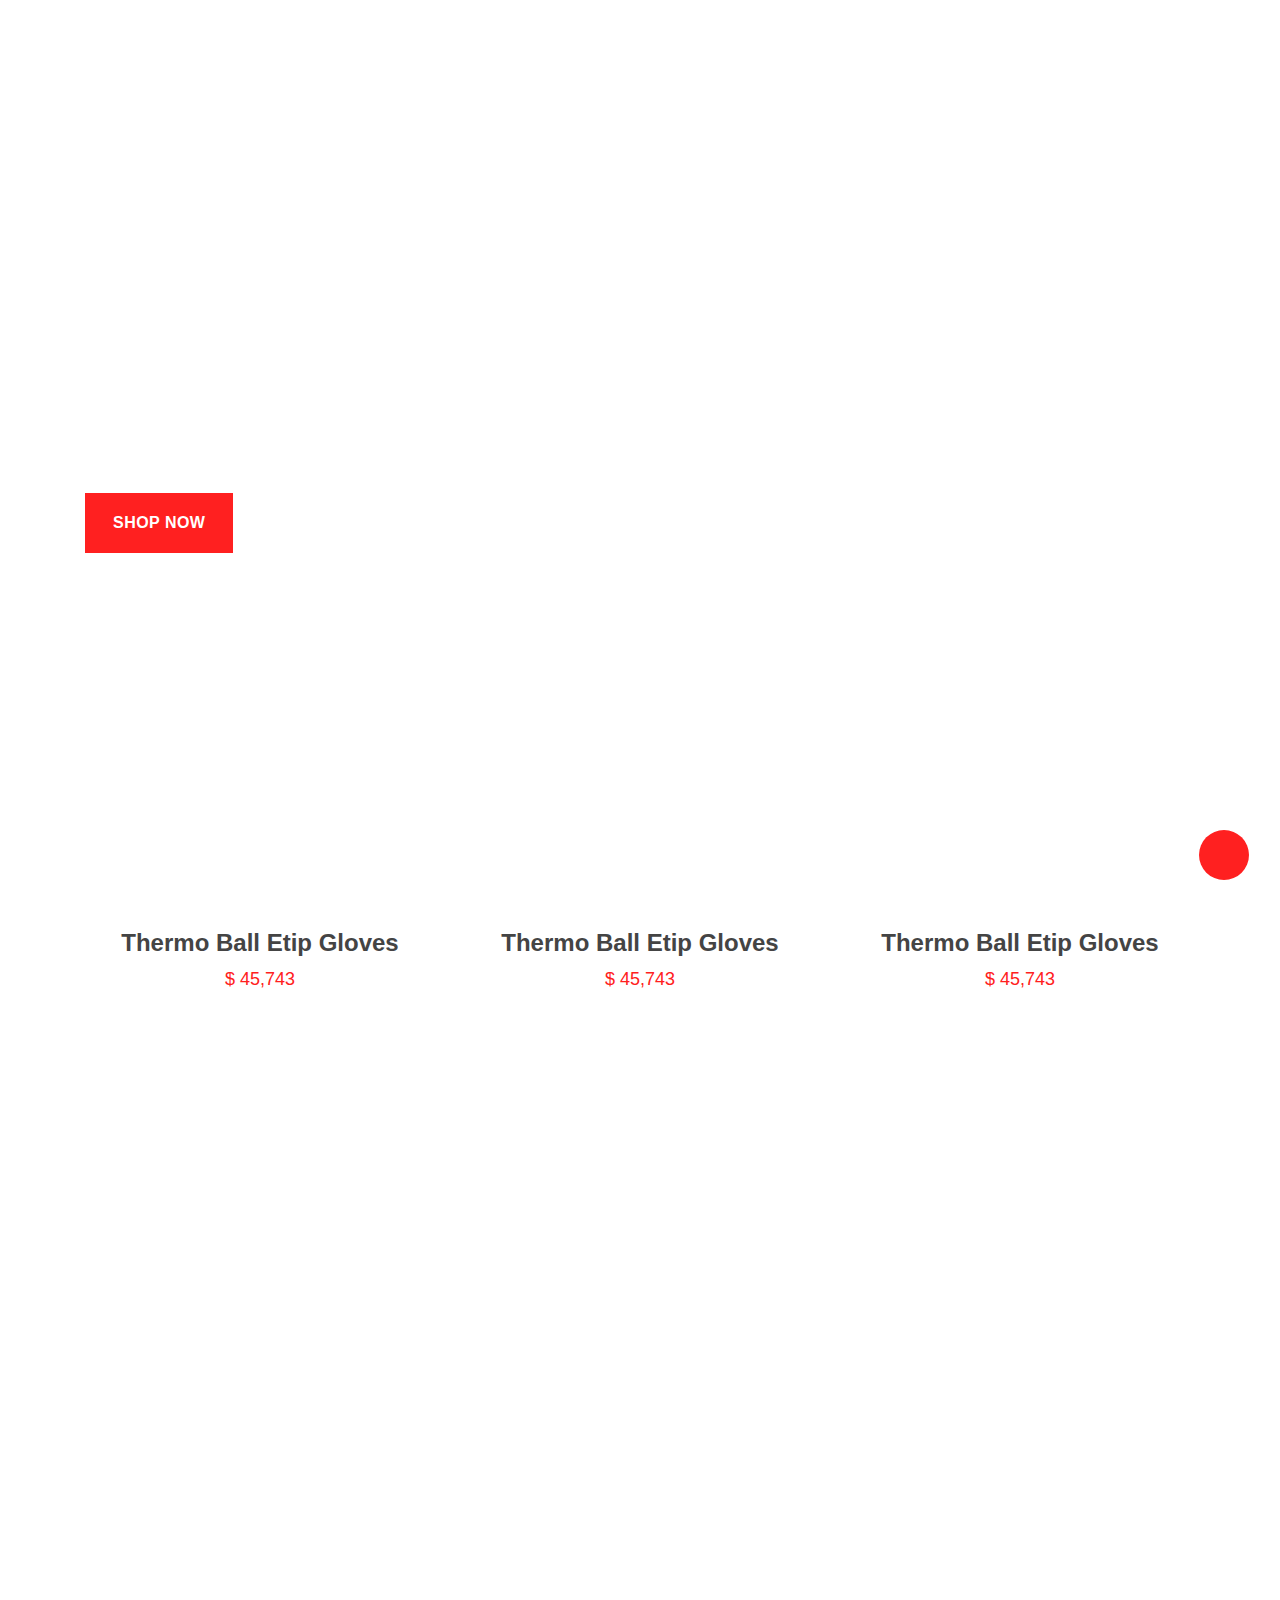
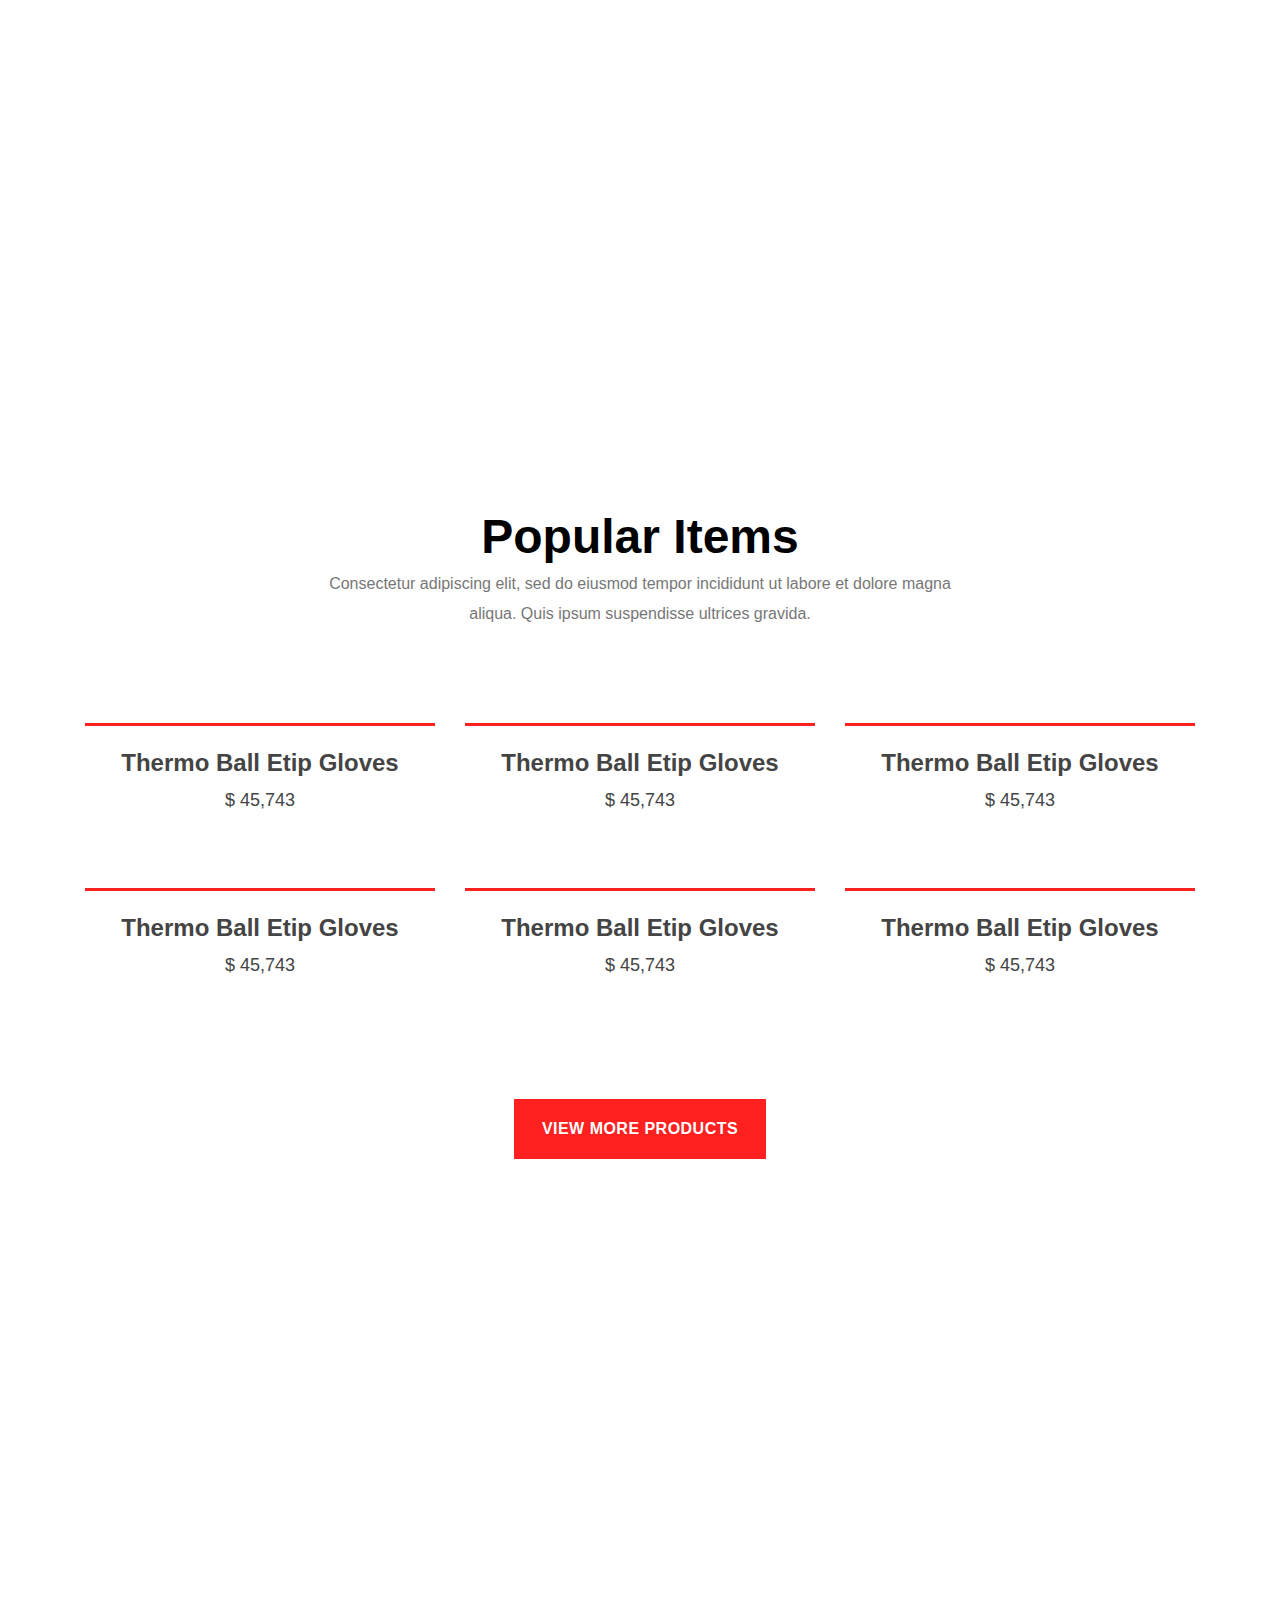
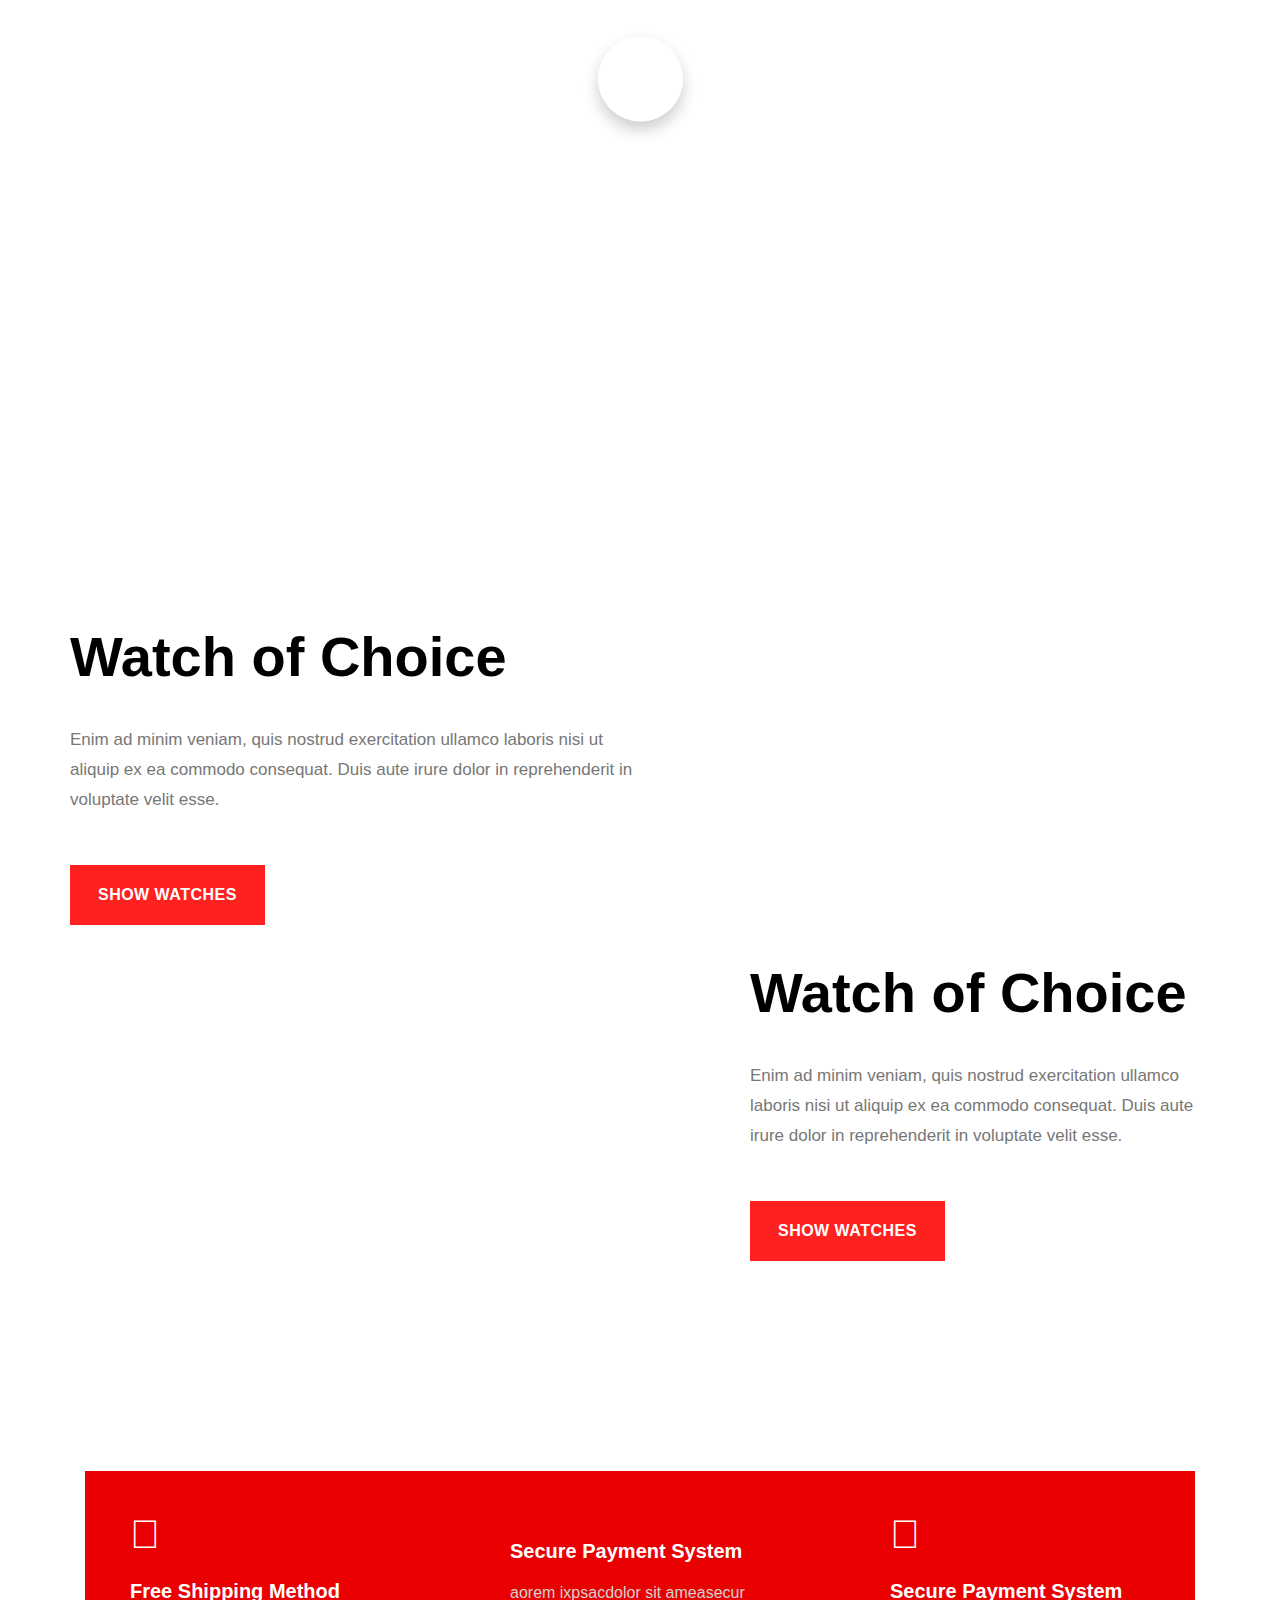
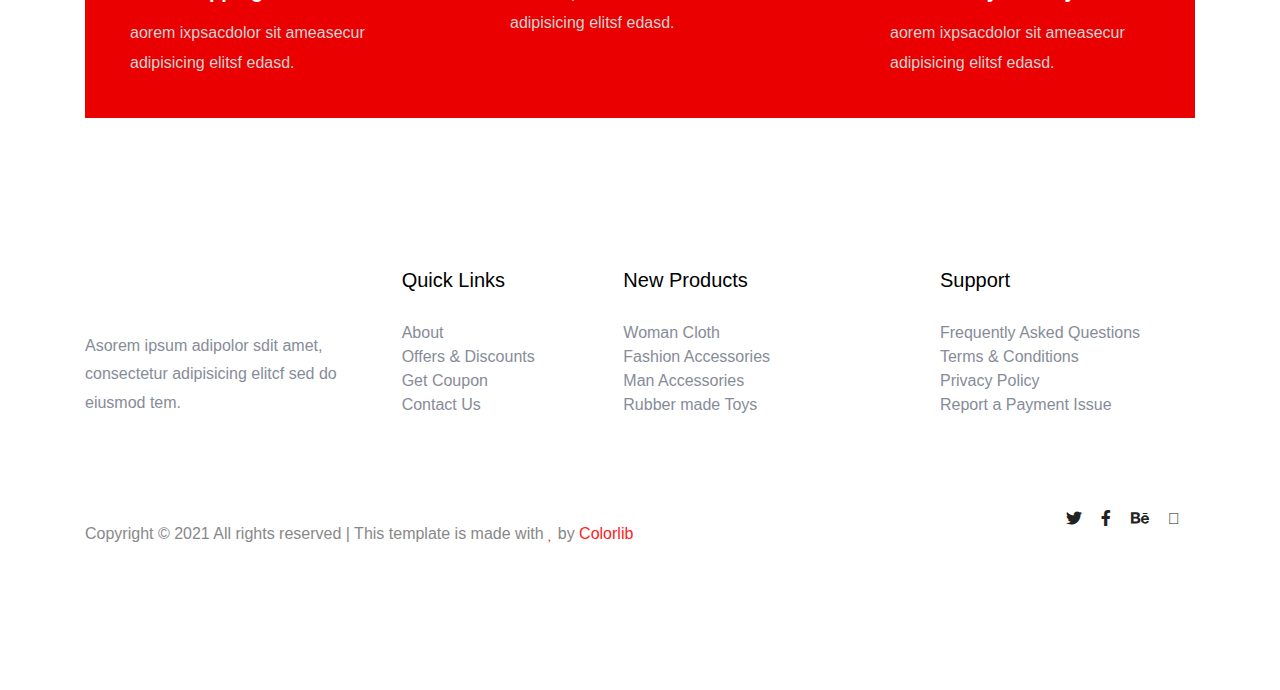
==== commit b76e9fe6: "Update index.html" ====
--- a/index.html
+++ b/index.html
@@ -15,7 +15,7 @@
 
     <!-- FONTAWESOME -->
 
-    <link rel="stylesheet" href="css/all.min.css">
+    <link rel="stylesheet" href="https://pro.fontawesome.com/releases/v5.15.4/css/all.css">
 
     <!-- BOOTSTRAP -->
 
@@ -694,4 +694,4 @@
 
 </body>
 
-</html>+</html>
